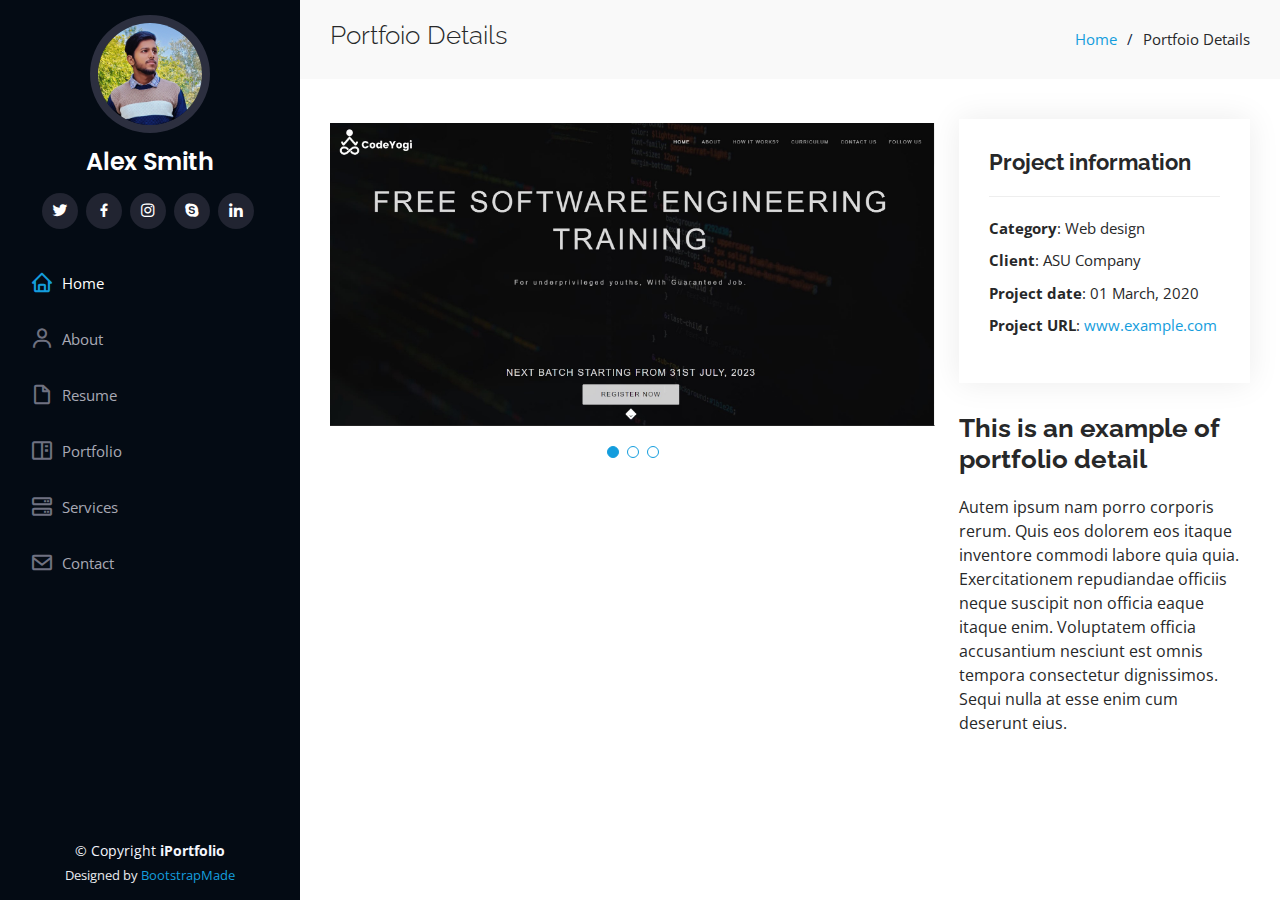
==== portfolio-details.html @ 5cf20fdf "main" ====
<!DOCTYPE html>
<html lang="en">

<head>
  <meta charset="utf-8">
  <meta content="width=device-width, initial-scale=1.0" name="viewport">

  <title>Portfolio Details - iPortfolio Bootstrap Template</title>
  <meta content="" name="description">
  <meta content="" name="keywords">

  <!-- Favicons -->
  <link href="assets/img/favicon.png" rel="icon">
  <link href="assets/img/apple-touch-icon.png" rel="apple-touch-icon">

  <!-- Google Fonts -->
  <link href="https://fonts.googleapis.com/css?family=Open+Sans:300,300i,400,400i,600,600i,700,700i|Raleway:300,300i,400,400i,500,500i,600,600i,700,700i|Poppins:300,300i,400,400i,500,500i,600,600i,700,700i" rel="stylesheet">

  <!-- Vendor CSS Files -->
  <link href="assets/vendor/aos/aos.css" rel="stylesheet">
  <link href="assets/vendor/bootstrap/css/bootstrap.min.css" rel="stylesheet">
  <link href="assets/vendor/bootstrap-icons/bootstrap-icons.css" rel="stylesheet">
  <link href="assets/vendor/boxicons/css/boxicons.min.css" rel="stylesheet">
  <link href="assets/vendor/glightbox/css/glightbox.min.css" rel="stylesheet">
  <link href="assets/vendor/swiper/swiper-bundle.min.css" rel="stylesheet">

  <!-- Template Main CSS File -->
  <link href="assets/css/style.css" rel="stylesheet">

  <!-- =======================================================
  * Template Name: iPortfolio
  * Updated: May 30 2023 with Bootstrap v5.3.0
  * Template URL: https://bootstrapmade.com/iportfolio-bootstrap-portfolio-websites-template/
  * Author: BootstrapMade.com
  * License: https://bootstrapmade.com/license/
  ======================================================== -->
</head>

<body>

  <!-- ======= Mobile nav toggle button ======= -->
  <i class="bi bi-list mobile-nav-toggle d-xl-none"></i>

  <!-- ======= Header ======= -->
  <header id="header">
    <div class="d-flex flex-column">

      <div class="profile">
        <img src="assets/img/profile-img.jpg" alt="" class="img-fluid rounded-circle">
        <h1 class="text-light"><a href="index.html">Alex Smith</a></h1>
        <div class="social-links mt-3 text-center">
          <a href="#" class="twitter"><i class="bx bxl-twitter"></i></a>
          <a href="#" class="facebook"><i class="bx bxl-facebook"></i></a>
          <a href="#" class="instagram"><i class="bx bxl-instagram"></i></a>
          <a href="#" class="google-plus"><i class="bx bxl-skype"></i></a>
          <a href="#" class="linkedin"><i class="bx bxl-linkedin"></i></a>
        </div>
      </div>

      <nav id="navbar" class="nav-menu navbar">
        <ul>
          <li><a href="#hero" class="nav-link scrollto active"><i class="bx bx-home"></i> <span>Home</span></a></li>
          <li><a href="#about" class="nav-link scrollto"><i class="bx bx-user"></i> <span>About</span></a></li>
          <li><a href="#resume" class="nav-link scrollto"><i class="bx bx-file-blank"></i> <span>Resume</span></a></li>
          <li><a href="#portfolio" class="nav-link scrollto"><i class="bx bx-book-content"></i> <span>Portfolio</span></a></li>
          <li><a href="#services" class="nav-link scrollto"><i class="bx bx-server"></i> <span>Services</span></a></li>
          <li><a href="#contact" class="nav-link scrollto"><i class="bx bx-envelope"></i> <span>Contact</span></a></li>
        </ul>
      </nav><!-- .nav-menu -->
    </div>
  </header><!-- End Header -->

  <main id="main">

    <!-- ======= Breadcrumbs ======= -->
    <section id="breadcrumbs" class="breadcrumbs">
      <div class="container">

        <div class="d-flex justify-content-between align-items-center">
          <h2>Portfoio Details</h2>
          <ol>
            <li><a href="index.html">Home</a></li>
            <li>Portfoio Details</li>
          </ol>
        </div>

      </div>
    </section><!-- End Breadcrumbs -->

    <!-- ======= Portfolio Details Section ======= -->
    <section id="portfolio-details" class="portfolio-details">
      <div class="container">

        <div class="row gy-4">

          <div class="col-lg-8">
            <div class="portfolio-details-slider swiper">
              <div class="swiper-wrapper align-items-center">

                <div class="swiper-slide">
                  <img src="assets/img/clone1.jpg" alt="">
                </div>

                <div class="swiper-slide">
                  <img src="assets/img/clone2.jpg" alt="">
                </div>

                <div class="swiper-slide">
                  <img src="assets/img/clone3.jpg" alt="">
                </div>

              </div>
              <div class="swiper-pagination"></div>
            </div>
          </div>

          <div class="col-lg-4">
            <div class="portfolio-info">
              <h3>Project information</h3>
              <ul>
                <li><strong>Category</strong>: Web design</li>
                <li><strong>Client</strong>: ASU Company</li>
                <li><strong>Project date</strong>: 01 March, 2020</li>
                <li><strong>Project URL</strong>: <a href="#">www.example.com</a></li>
              </ul>
            </div>
            <div class="portfolio-description">
              <h2>This is an example of portfolio detail</h2>
              <p>
                Autem ipsum nam porro corporis rerum. Quis eos dolorem eos itaque inventore commodi labore quia quia. Exercitationem repudiandae officiis neque suscipit non officia eaque itaque enim. Voluptatem officia accusantium nesciunt est omnis tempora consectetur dignissimos. Sequi nulla at esse enim cum deserunt eius.
              </p>
            </div>
          </div>

        </div>

      </div>
    </section><!-- End Portfolio Details Section -->

  </main><!-- End #main -->

  <!-- ======= Footer ======= -->
  <footer id="footer">
    <div class="container">
      <div class="copyright">
        &copy; Copyright <strong><span>iPortfolio</span></strong>
      </div>
      <div class="credits">
        <!-- All the links in the footer should remain intact. -->
        <!-- You can delete the links only if you purchased the pro version. -->
        <!-- Licensing information: https://bootstrapmade.com/license/ -->
        <!-- Purchase the pro version with working PHP/AJAX contact form: https://bootstrapmade.com/iportfolio-bootstrap-portfolio-websites-template/ -->
        Designed by <a href="https://bootstrapmade.com/">BootstrapMade</a>
      </div>
    </div>
  </footer><!-- End  Footer -->

  <a href="#" class="back-to-top d-flex align-items-center justify-content-center"><i class="bi bi-arrow-up-short"></i></a>

  <!-- Vendor JS Files -->
  <script src="assets/vendor/purecounter/purecounter_vanilla.js"></script>
  <script src="assets/vendor/aos/aos.js"></script>
  <script src="assets/vendor/bootstrap/js/bootstrap.bundle.min.js"></script>
  <script src="assets/vendor/glightbox/js/glightbox.min.js"></script>
  <script src="assets/vendor/isotope-layout/isotope.pkgd.min.js"></script>
  <script src="assets/vendor/swiper/swiper-bundle.min.js"></script>
  <script src="assets/vendor/typed.js/typed.umd.js"></script>
  <script src="assets/vendor/waypoints/noframework.waypoints.js"></script>
  <script src="assets/vendor/php-email-form/validate.js"></script>

  <!-- Template Main JS File -->
  <script src="assets/js/main.js"></script>

</body>

</html>
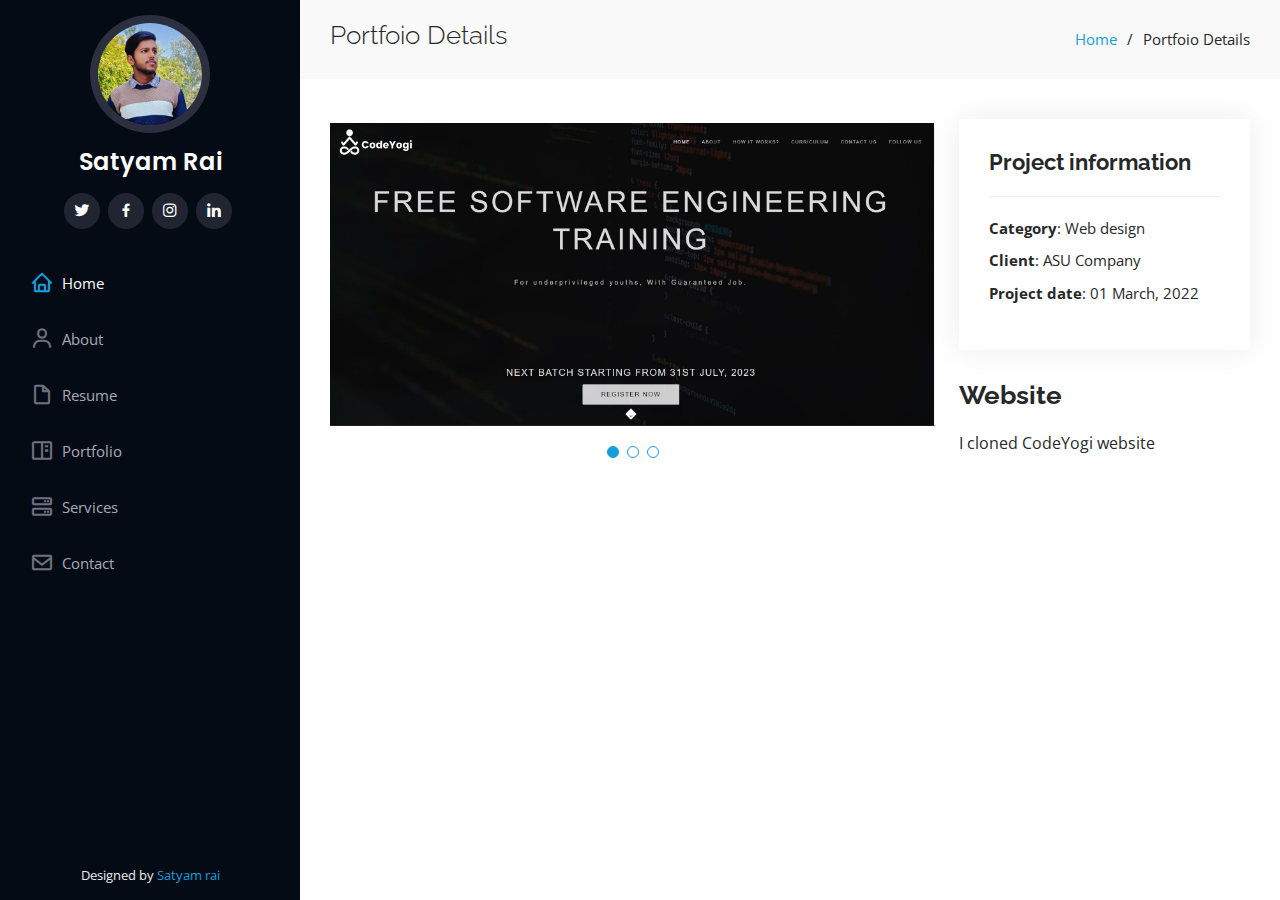
==== commit d5c2da73: "updated projects" ====
--- a/portfolio-details.html
+++ b/portfolio-details.html
@@ -5,7 +5,7 @@
   <meta charset="utf-8">
   <meta content="width=device-width, initial-scale=1.0" name="viewport">
 
-  <title>Portfolio Details - iPortfolio Bootstrap Template</title>
+  <title>Project</title>
   <meta content="" name="description">
   <meta content="" name="keywords">
 
@@ -27,13 +27,7 @@
   <!-- Template Main CSS File -->
   <link href="assets/css/style.css" rel="stylesheet">
 
-  <!-- =======================================================
-  * Template Name: iPortfolio
-  * Updated: May 30 2023 with Bootstrap v5.3.0
-  * Template URL: https://bootstrapmade.com/iportfolio-bootstrap-portfolio-websites-template/
-  * Author: BootstrapMade.com
-  * License: https://bootstrapmade.com/license/
-  ======================================================== -->
+ 
 </head>
 
 <body>
@@ -47,13 +41,13 @@
 
       <div class="profile">
         <img src="assets/img/profile-img.jpg" alt="" class="img-fluid rounded-circle">
-        <h1 class="text-light"><a href="index.html">Alex Smith</a></h1>
+        <h1 class="text-light"><a href="index.html">Satyam Rai</a></h1>
         <div class="social-links mt-3 text-center">
-          <a href="#" class="twitter"><i class="bx bxl-twitter"></i></a>
-          <a href="#" class="facebook"><i class="bx bxl-facebook"></i></a>
-          <a href="#" class="instagram"><i class="bx bxl-instagram"></i></a>
-          <a href="#" class="google-plus"><i class="bx bxl-skype"></i></a>
-          <a href="#" class="linkedin"><i class="bx bxl-linkedin"></i></a>
+          <a href="https://twitter.com/Satyam_raii?t=Flqt--jtaMqFv6LswLHlVg&s=09" class="twitter"><i class="bx bxl-twitter"></i></a>
+          <a href="https://www.facebook.com/profile.php?id=100024445124612" class="facebook"><i class="bx bxl-facebook"></i></a>
+          <a href="https://instagram.com/satyam_raiiiii?igshid=MzNlNGNkZWQ4Mg==" class="instagram"><i class="bx bxl-instagram"></i></a>
+         
+          <a href="https://www.linkedin.com/in/satyam-rai-720167249" class="linkedin"><i class="bx bxl-linkedin"></i></a>
         </div>
       </div>
 
@@ -120,14 +114,14 @@
               <ul>
                 <li><strong>Category</strong>: Web design</li>
                 <li><strong>Client</strong>: ASU Company</li>
-                <li><strong>Project date</strong>: 01 March, 2020</li>
-                <li><strong>Project URL</strong>: <a href="#">www.example.com</a></li>
+                <li><strong>Project date</strong>: 01 March, 2022</li>
+                <!-- <li><strong>Project URL</strong>: <a href="#">www.example.com</a></li> -->
               </ul>
             </div>
             <div class="portfolio-description">
-              <h2>This is an example of portfolio detail</h2>
+              <h2>Website</h2>
               <p>
-                Autem ipsum nam porro corporis rerum. Quis eos dolorem eos itaque inventore commodi labore quia quia. Exercitationem repudiandae officiis neque suscipit non officia eaque itaque enim. Voluptatem officia accusantium nesciunt est omnis tempora consectetur dignissimos. Sequi nulla at esse enim cum deserunt eius.
+                I cloned CodeYogi website
               </p>
             </div>
           </div>
@@ -143,14 +137,10 @@
   <footer id="footer">
     <div class="container">
       <div class="copyright">
-        &copy; Copyright <strong><span>iPortfolio</span></strong>
+        <!-- &copy; Copyright <strong><span>iPortfolio</span></strong> -->
       </div>
       <div class="credits">
-        <!-- All the links in the footer should remain intact. -->
-        <!-- You can delete the links only if you purchased the pro version. -->
-        <!-- Licensing information: https://bootstrapmade.com/license/ -->
-        <!-- Purchase the pro version with working PHP/AJAX contact form: https://bootstrapmade.com/iportfolio-bootstrap-portfolio-websites-template/ -->
-        Designed by <a href="https://bootstrapmade.com/">BootstrapMade</a>
+          Designed by <a href="#">Satyam rai</a>
       </div>
     </div>
   </footer><!-- End  Footer -->
